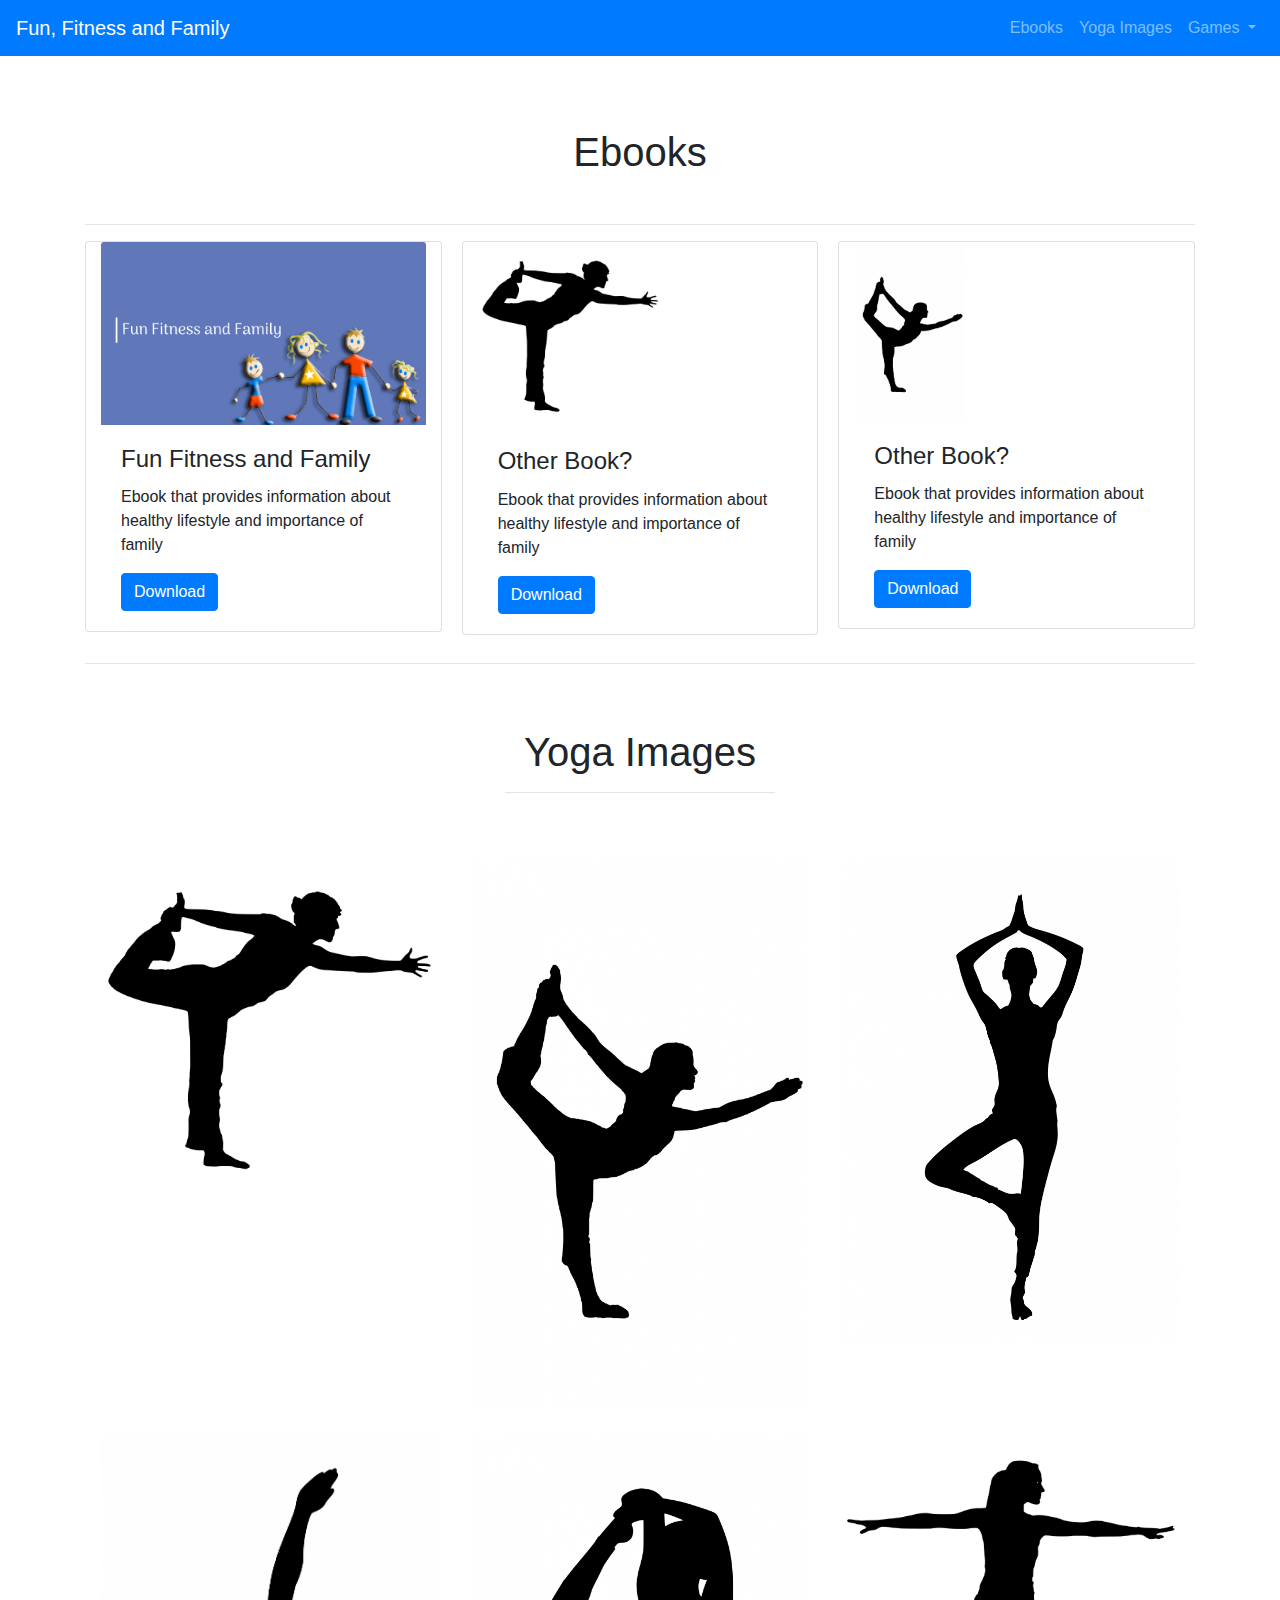
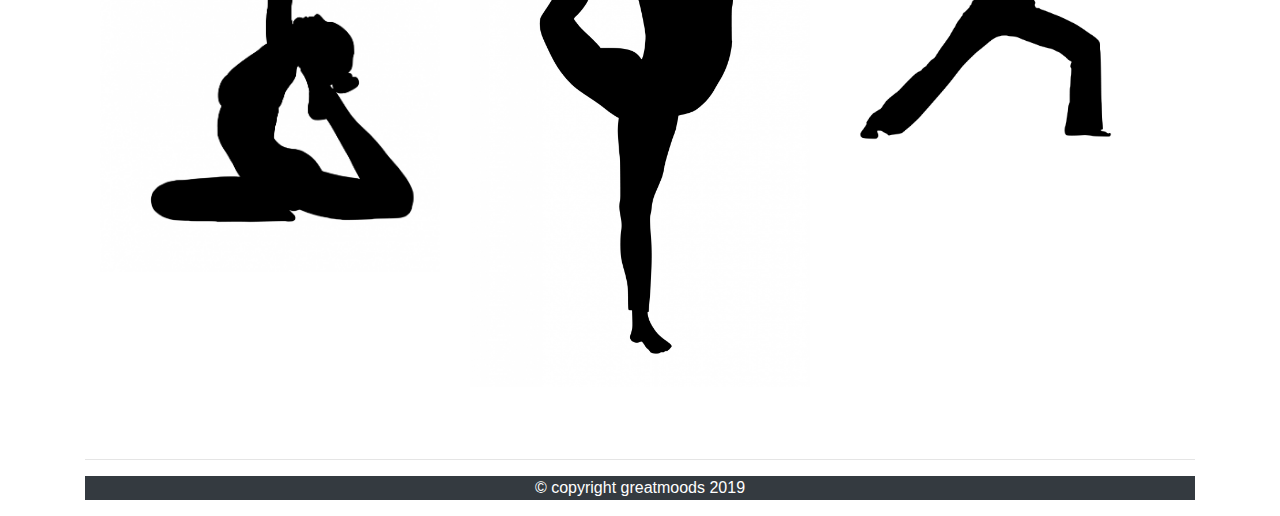
==== internship/src/index.html @ b4714812 "Basic Setup done creating a site" ====
<!DOCTYPE html>
<html lang="en">
<head>
  <title>Fun Fitness and Family</title>
  <meta charset="utf-8">
  <meta name="viewport" content="width=device-width, initial-scale=1">
  <link rel="stylesheet" href="https://maxcdn.bootstrapcdn.com/bootstrap/4.3.1/css/bootstrap.min.css">
  <script src="https://ajax.googleapis.com/ajax/libs/jquery/3.4.1/jquery.min.js"></script>
  <script src="https://cdnjs.cloudflare.com/ajax/libs/popper.js/1.14.7/umd/popper.min.js"></script>
  <script src="https://maxcdn.bootstrapcdn.com/bootstrap/4.3.1/js/bootstrap.min.js"></script>
  <script src="https://code.createjs.com/createjs-2015.11.26.min.js"></script>
<script src="motion.js"></script>
</head>
<body onload="init();">

<nav class="navbar navbar-expand-sm bg-primary navbar-dark fixed-top">
  <!-- Brand -->
  <a class="navbar-brand" href="#">Fun, Fitness and Family</a>
   <button class="navbar-toggler" type="button" data-toggle="collapse" data-target="#navbarSupportedContent" aria-controls="navbarSupportedContent" aria-expanded="false" aria-label="Toggle navigation">
    <span class="navbar-toggler-icon"></span>
  </button>

  <div class="collapse navbar-collapse" id="navbarSupportedContent">
  <!-- Links -->
  <ul class="navbar-nav ml-auto">
    <li class="nav-item">
      <a class="nav-link" href="#Ebooks">Ebooks</a>
    </li>
    <li class="nav-item">
      <a class="nav-link" href="#Yoga">Yoga Images</a>
    </li>

    <!-- Dropdown -->
    <li class="nav-item dropdown">
      <a class="nav-link dropdown-toggle" href="#" id="navbardrop" data-toggle="dropdown">
        Games
      </a>
      <div class="dropdown-menu">
        <a class="dropdown-item" href="#">Game 1</a>
        <a class="dropdown-item" href="#">Game 2</a>
        <a class="dropdown-item" href="#">Game 3</a>
      </div>
    </li>
  </ul>
</nav>
</div>

<!-- Motion-->
<div class="mb-100">
	<div id="animation_container" style="background-color:rgba(255, 255, 255, 1.00); width:100%; height:auto;">
		<canvas id="canvas" width=100% height=auto style="position: absolute;top: 50px; display: block; background-color:rgba(255, 255, 255, 1.00);"></canvas>
		<div id="dom_overlay_container" style="pointer-events:none; overflow:hidden; width:100%; height:auto; position: absolute; left: 0px; top: 50px; display: block;">
		</div>
	</div>
</div>

 <!-- Ebooks-->
<div class="container" id="Ebooks"style="margin-top:80px;">
  <h1 class="text-capitalize text-center pt-5 mb-5">Ebooks</h1>
  <hr w-25 mx-auto pt-5>
  <div class="card-columns ">
  <div class="card col-lg-12 col-md-6 col-12" style=" width:400px;">
    <img class="card-img-top" src="../images/coverpic.jpg" alt="Book 1" style="width:100%">
    <div class="card-body">
      <h4 class="card-title">Fun Fitness and Family</h4>
      <p class="card-text">Ebook that provides information about healthy lifestyle and importance of family</p>
      <a href="../pdf/internship.pdf" class="btn btn-primary">Download</a>
    </div>
  </div>
   <div class="card col-lg-12 col-md-6 col-12" style="width:400px;">
    <img class="card-img-top" src="../images/1.jpg" alt="Book 1" style="width:57%">
    <div class="card-body">
      <h4 class="card-title">Other Book?</h4>
      <p class="card-text">Ebook that provides information about healthy lifestyle and importance of family</p>
      <a href="../pdf/internship.pdf" class="btn btn-primary">Download</a>
    </div>
  </div>
   <div class="card col-lg-12 col-md-6 col-12" style="width:400px;">
    <img class="card-img-top" src="../images/2.jpg" alt="Book 1" style="width:34%">
    <div class="card-body">
      <h4 class="card-title">Other Book?</h4>
      <p class="card-text">Ebook that provides information about healthy lifestyle and importance of family</p>
      <a href="../pdf/internship.pdf" class="btn btn-primary">Download</a>
    </div>
  </div>
</div>

<hr w-25 mx-auto pt-5>

  <!-- Gallery-->
<section id="Yoga">
  <div class="container mb-5">
    <h1 class="text-capitalize text-center pt-5">Yoga Images</h1>
    <hr class="w-25 mx-auto pt-5">

    <div class="row">
      <div class="col-lg-4 col-md-2 col-12 mb-4">
      <a href="../images/1.jpg"> <img src="../images/1.jpg" class="img-fluid" /></a>
      </div>

      <div class="col-lg-4 col-md-2 col-12 mb-4">
      <a href="../images/2.jpg"> <img src="../images/2.jpg" class="img-fluid" /></a>
      </div>

      <div class="col-lg-4 col-md-2 col-12 mb-4">
      <a href="../images/3.jpg"> <img src="../images/3.jpg" class="img-fluid" /></a>
      </div>

      <div class="col-lg-4 col-md-2 col-12 mb-4">
      <a href="../images/4.jpg"> <img src="../images/4.jpg" class="img-fluid" /></a>
      </div>

      <div class="col-lg-4 col-md-2 col-12 mb-4">
      <a href="../images/5.jpg"> <img src="../images/5.jpg" class="img-fluid" /></a>
      </div>

      <div class="col-lg-4 col-md-2 col-12 mb-4" >
      <a href="../images/6.jpg"> <img src="../images/6.jpg" class="img-fluid" /></a>
      </div>

    </div>

</div>
</section>
<hr w-25 mx-auto pt-5>


<!--footer-->
<footer>
  <p class="text-center bg-dark text-white">  © copyright greatmoods 2019  </p>
</footer>

</body>
</html>
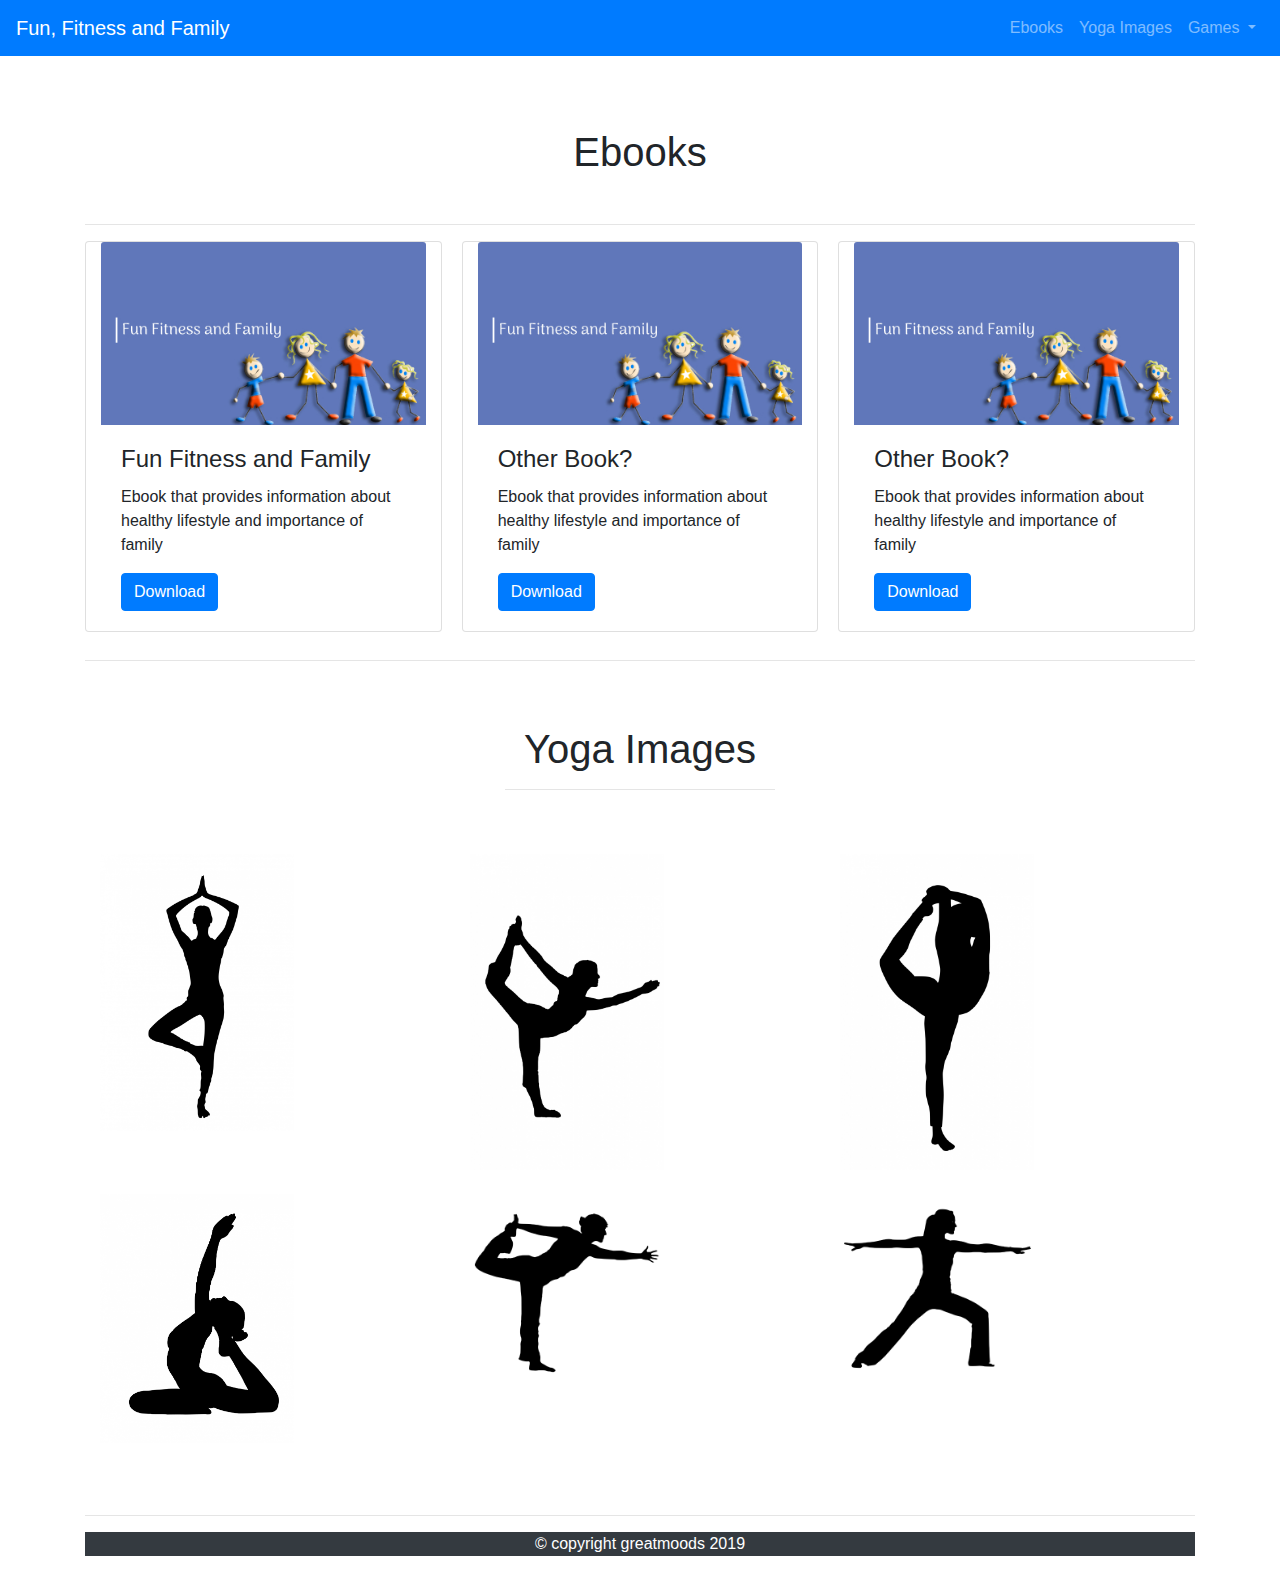
==== commit 4aa2a1a1: "clock added" ====
--- a/internship/src/index.html
+++ b/internship/src/index.html
@@ -36,7 +36,7 @@
         Games
       </a>
       <div class="dropdown-menu">
-        <a class="dropdown-item" href="#">Game 1</a>
+        <a class="dropdown-item" href="./clock.html">Game 1</a>
         <a class="dropdown-item" href="#">Game 2</a>
         <a class="dropdown-item" href="#">Game 3</a>
       </div>
@@ -44,6 +44,7 @@
   </ul>
 </nav>
 </div>
+
 
 <!-- Motion-->
 <div class="mb-100">
@@ -60,7 +61,7 @@
   <hr w-25 mx-auto pt-5>
   <div class="card-columns ">
   <div class="card col-lg-12 col-md-6 col-12" style=" width:400px;">
-    <img class="card-img-top" src="../images/coverpic.jpg" alt="Book 1" style="width:100%">
+    <a href="../images/coverpic.jpg"> <img class="card-img-top" src="../images/coverpic.jpg" alt="Book 1" style="width:100%"> </a>
     <div class="card-body">
       <h4 class="card-title">Fun Fitness and Family</h4>
       <p class="card-text">Ebook that provides information about healthy lifestyle and importance of family</p>
@@ -68,7 +69,7 @@
     </div>
   </div>
    <div class="card col-lg-12 col-md-6 col-12" style="width:400px;">
-    <img class="card-img-top" src="../images/1.jpg" alt="Book 1" style="width:57%">
+    <a href="../images/coverpic.jpg"> <img class="card-img-top" src="../images/coverpic.jpg" alt="Book 1" style="width:100%"> </a>
     <div class="card-body">
       <h4 class="card-title">Other Book?</h4>
       <p class="card-text">Ebook that provides information about healthy lifestyle and importance of family</p>
@@ -76,7 +77,7 @@
     </div>
   </div>
    <div class="card col-lg-12 col-md-6 col-12" style="width:400px;">
-    <img class="card-img-top" src="../images/2.jpg" alt="Book 1" style="width:34%">
+    <a href="../images/coverpic.jpg"> <img class="card-img-top" src="../images/coverpic.jpg" alt="Book 1" style="width:100%"> </a>
     <div class="card-body">
       <h4 class="card-title">Other Book?</h4>
       <p class="card-text">Ebook that provides information about healthy lifestyle and importance of family</p>
@@ -95,27 +96,27 @@
 
     <div class="row">
       <div class="col-lg-4 col-md-2 col-12 mb-4">
-      <a href="../images/1.jpg"> <img src="../images/1.jpg" class="img-fluid" /></a>
+      <a href="../images/3.jpg"> <img src="../images/3.jpg" class="img-fluid" style="width:57%" /></a>
       </div>
 
       <div class="col-lg-4 col-md-2 col-12 mb-4">
-      <a href="../images/2.jpg"> <img src="../images/2.jpg" class="img-fluid" /></a>
+      <a href="../images/2.jpg"> <img src="../images/2.jpg" class="img-fluid"  style="width:57%"/></a>
       </div>
 
       <div class="col-lg-4 col-md-2 col-12 mb-4">
-      <a href="../images/3.jpg"> <img src="../images/3.jpg" class="img-fluid" /></a>
+      <a href="../images/5.jpg"> <img src="../images/5.jpg" class="img-fluid" style="width:57%" /></a>
       </div>
 
       <div class="col-lg-4 col-md-2 col-12 mb-4">
-      <a href="../images/4.jpg"> <img src="../images/4.jpg" class="img-fluid" /></a>
+      <a href="../images/4.jpg"> <img src="../images/4.jpg" class="img-fluid" style="width:57%" /></a>
       </div>
 
       <div class="col-lg-4 col-md-2 col-12 mb-4">
-      <a href="../images/5.jpg"> <img src="../images/5.jpg" class="img-fluid" /></a>
+      <a href="../images/1.jpg"> <img src="../images/1.jpg" class="img-fluid" style="width:57%" /></a>
       </div>
 
       <div class="col-lg-4 col-md-2 col-12 mb-4" >
-      <a href="../images/6.jpg"> <img src="../images/6.jpg" class="img-fluid" /></a>
+      <a href="../images/6.jpg"> <img src="../images/6.jpg" class="img-fluid"  style="width:57%"/></a>
       </div>
 
     </div>
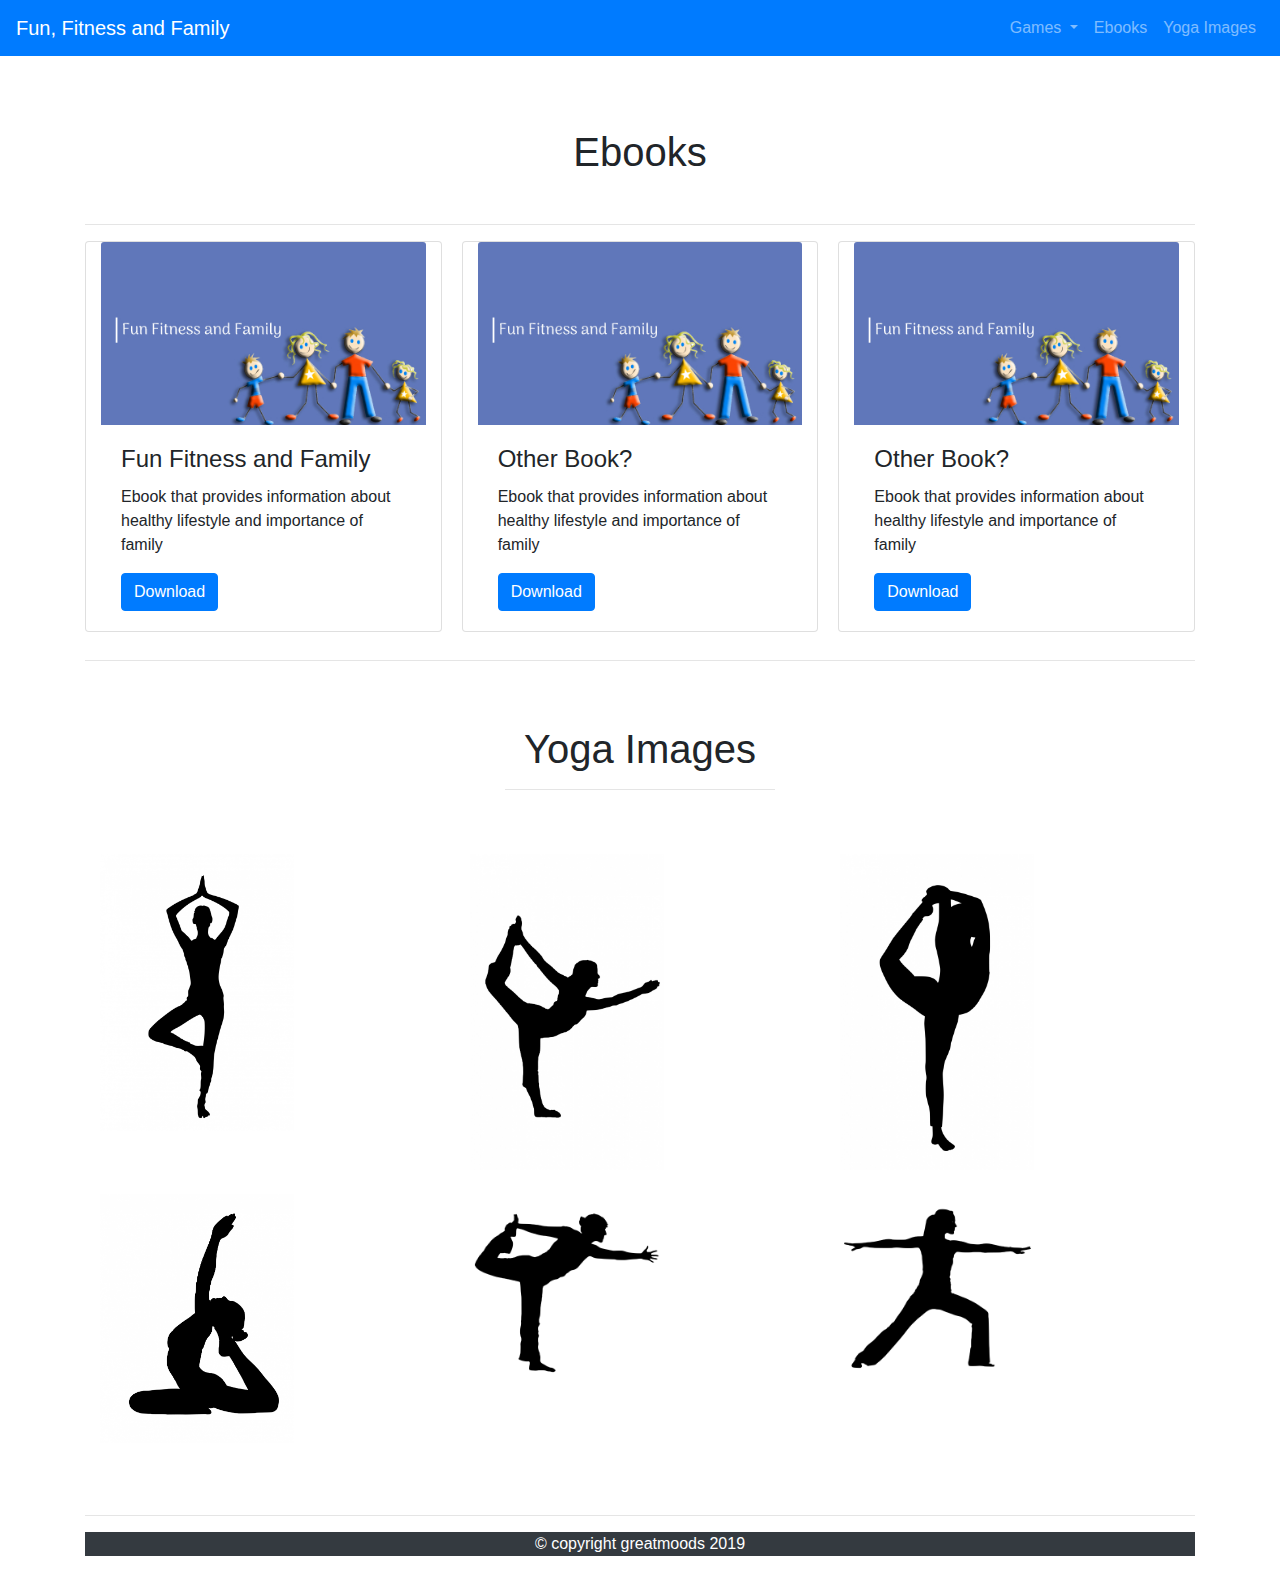
==== commit 16af8977: "Cauli Eat Game Added" ====
--- a/internship/src/index.html
+++ b/internship/src/index.html
@@ -23,6 +23,17 @@
   <div class="collapse navbar-collapse" id="navbarSupportedContent">
   <!-- Links -->
   <ul class="navbar-nav ml-auto">
+  	    <!-- Dropdown -->
+    <li class="nav-item dropdown">
+      <a class="nav-link dropdown-toggle" href="#" id="navbardrop" data-toggle="dropdown">
+        Games
+      </a>
+      <div class="dropdown-menu">
+        <a class="dropdown-item" href="./clock.html">Clock Game</a>
+        <a class="dropdown-item" href="./healthyfood.html">Cauli Eat</a>
+        <a class="dropdown-item" href="#">Game 3</a>
+      </div>
+    </li>
     <li class="nav-item">
       <a class="nav-link" href="#Ebooks">Ebooks</a>
     </li>
@@ -30,17 +41,6 @@
       <a class="nav-link" href="#Yoga">Yoga Images</a>
     </li>
 
-    <!-- Dropdown -->
-    <li class="nav-item dropdown">
-      <a class="nav-link dropdown-toggle" href="#" id="navbardrop" data-toggle="dropdown">
-        Games
-      </a>
-      <div class="dropdown-menu">
-        <a class="dropdown-item" href="./clock.html">Game 1</a>
-        <a class="dropdown-item" href="#">Game 2</a>
-        <a class="dropdown-item" href="#">Game 3</a>
-      </div>
-    </li>
   </ul>
 </nav>
 </div>
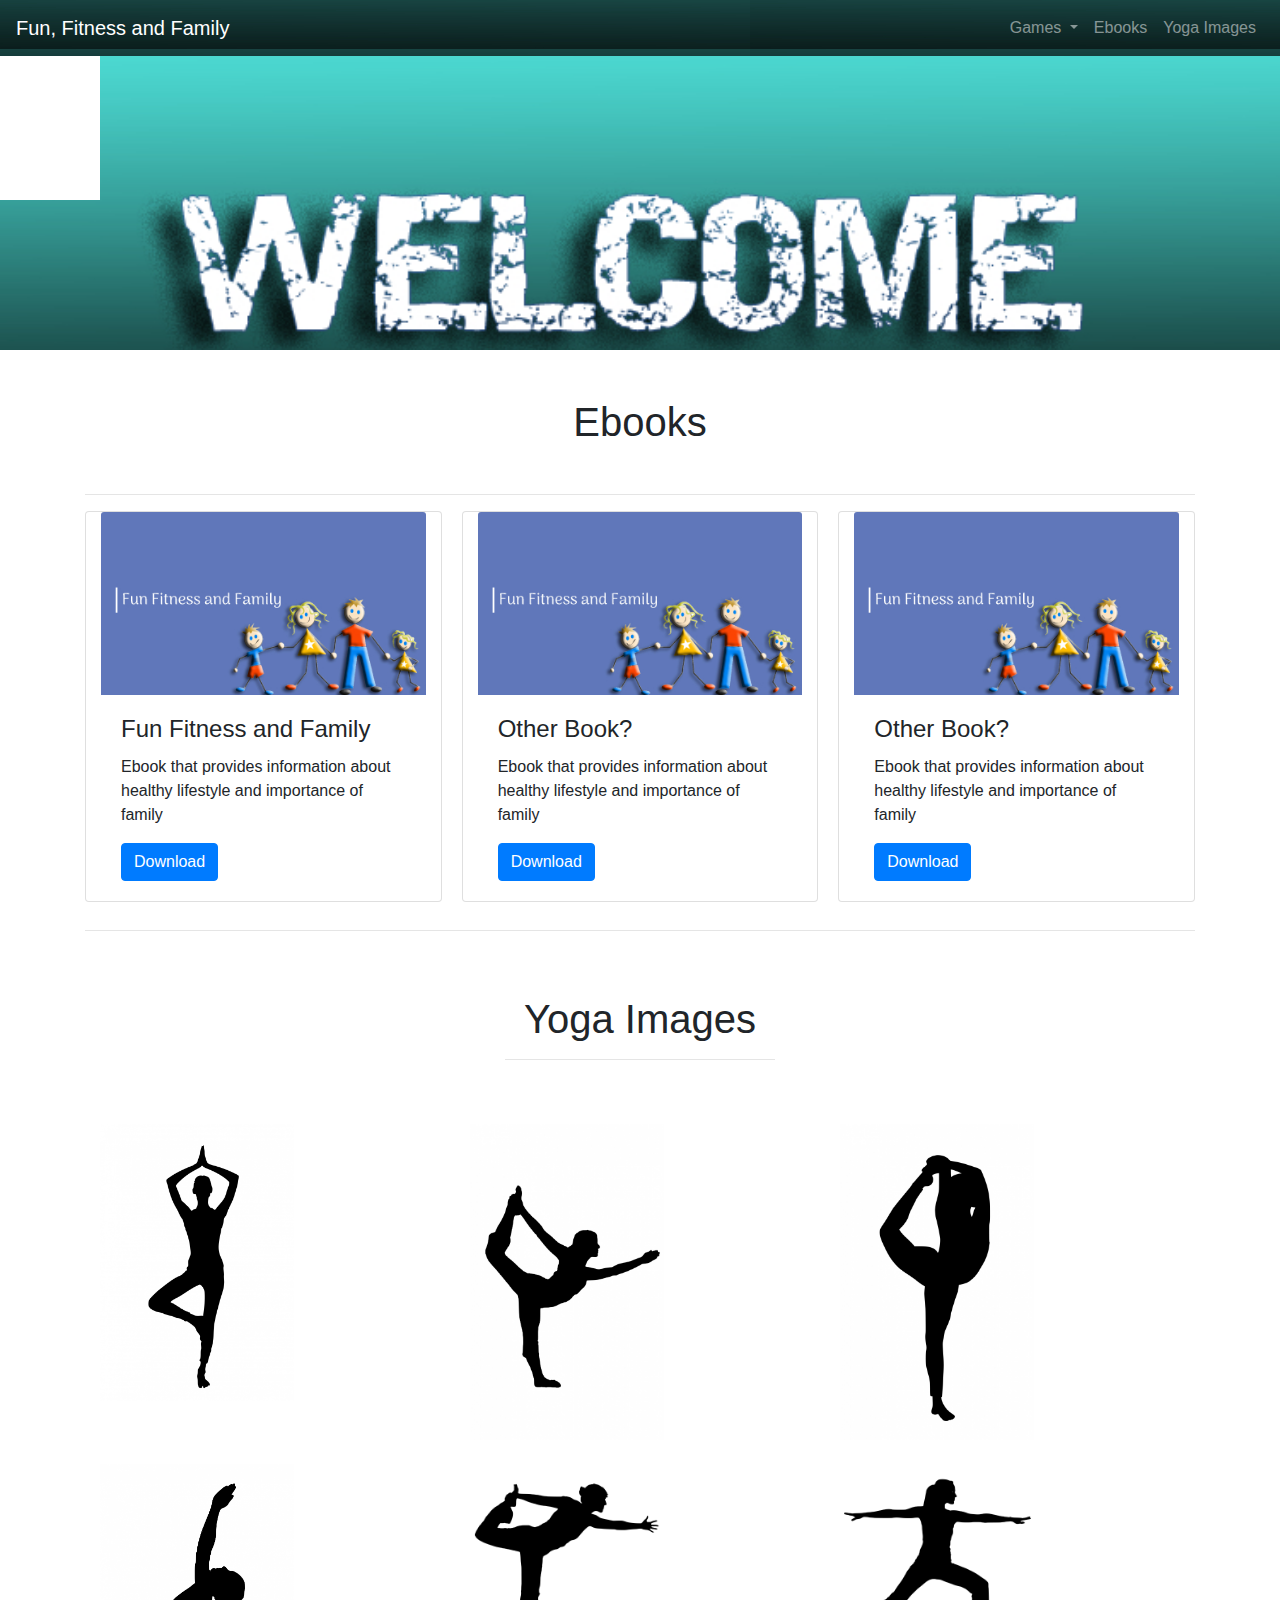
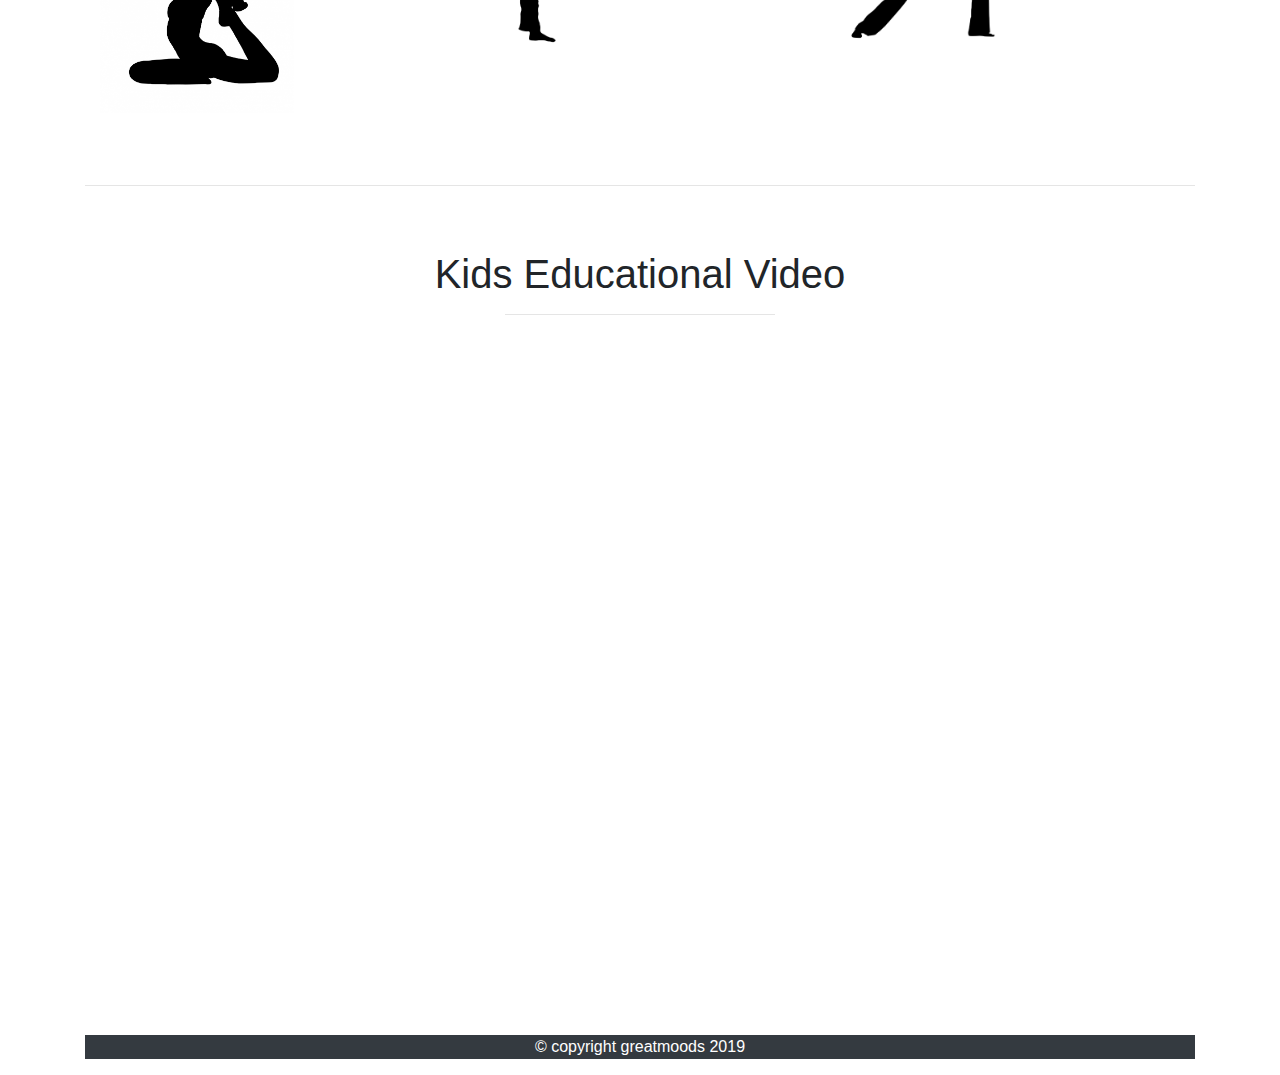
==== commit 959de22d: "Navbar added, fixed background, some styles added" ====
--- a/internship/src/index.html
+++ b/internship/src/index.html
@@ -9,6 +9,7 @@
   <script src="https://cdnjs.cloudflare.com/ajax/libs/popper.js/1.14.7/umd/popper.min.js"></script>
   <script src="https://maxcdn.bootstrapcdn.com/bootstrap/4.3.1/js/bootstrap.min.js"></script>
   <script src="https://code.createjs.com/createjs-2015.11.26.min.js"></script>
+  <link rel="stylesheet" type="text/css" href="./styles.css">
 <script src="motion.js"></script>
 </head>
 <body onload="init();">
@@ -45,9 +46,8 @@
 </nav>
 </div>
 
-
 <!-- Motion-->
-<div class="mb-100">
+<div class=" mb-100">
 	<div id="animation_container" style="background-color:rgba(255, 255, 255, 1.00); width:100%; height:auto;">
 		<canvas id="canvas" width=100% height=auto style="position: absolute;top: 50px; display: block; background-color:rgba(255, 255, 255, 1.00);"></canvas>
 		<div id="dom_overlay_container" style="pointer-events:none; overflow:hidden; width:100%; height:auto; position: absolute; left: 0px; top: 50px; display: block;">
@@ -55,8 +55,13 @@
 	</div>
 </div>
 
+ <!-- Fixed Background -->
+
+ <div class="parallax mb-0"></div>
+
+
  <!-- Ebooks-->
-<div class="container" id="Ebooks"style="margin-top:80px;">
+<div class="container" id="Ebooks">
   <h1 class="text-capitalize text-center pt-5 mb-5">Ebooks</h1>
   <hr w-25 mx-auto pt-5>
   <div class="card-columns ">
@@ -125,6 +130,17 @@
 </section>
 <hr w-25 mx-auto pt-5>
 
+<!--Video-->
+<section id="Exercise">
+  <div class="container mb-5">
+    <h1 class="text-capitalize text-center pt-5">Kids Educational Video</h1>
+    <hr class="w-25 mx-auto pt-5">
+<div class="embed-responsive embed-responsive-16by9">
+  <iframe class="embed-responsive-item" src="https://www.youtube.com/embed/Z5VMThf0sM4" allowfullscreen></iframe>
+</div>
+</div>
+</section>
+
 
 <!--footer-->
 <footer>
--- a/internship/src/styles.css
+++ b/internship/src/styles.css
@@ -0,0 +1,31 @@
+
+.parallax {
+   background:url("../images/typorama-750x350.jpg") no-repeat top center;
+   background: transparent url("../images/typorama-750x350.jpg") no-repeat top center fixed;
+   -webkit-background-size: cover;
+   -moz-background-size: cover;
+   -o-background-size: cover;
+   background-size: 100%;
+   height: 350px;
+}
+
+.navbar {
+background: url("../images/navbar.jpg") repeat top left;
+}
+
+.dropdown-item {
+background: url("../images/navbar.jpg") repeat top left;
+color: white;
+}
+
+.card-img-top:hover {
+  -ms-transform: scale(1.01); /* IE 9 */
+  -webkit-transform: scale(1.01); /* Safari 3-8 */
+  transform: scale(1.01); 
+}
+
+.img-fluid:hover {
+  -ms-transform: scale(1.01); /* IE 9 */
+  -webkit-transform: scale(1.01); /* Safari 3-8 */
+  transform: scale(1.01); 
+}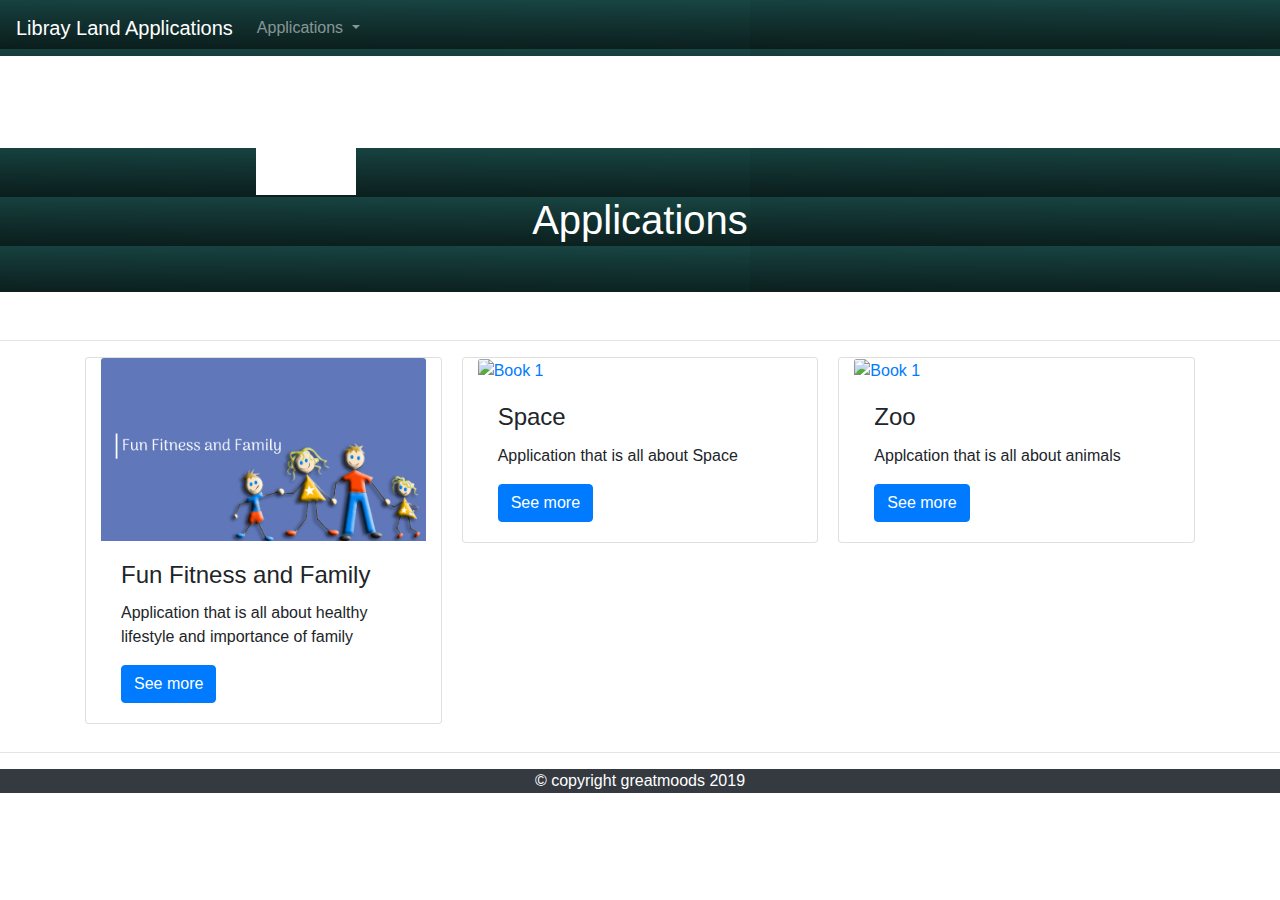
==== commit 0b18d8d5: "Space is responsive" ====
--- a/internship/src/index.html
+++ b/internship/src/index.html
@@ -1,151 +1,100 @@
-<!DOCTYPE html>
-<html lang="en">
-<head>
-  <title>Fun Fitness and Family</title>
-  <meta charset="utf-8">
-  <meta name="viewport" content="width=device-width, initial-scale=1">
-  <link rel="stylesheet" href="https://maxcdn.bootstrapcdn.com/bootstrap/4.3.1/css/bootstrap.min.css">
-  <script src="https://ajax.googleapis.com/ajax/libs/jquery/3.4.1/jquery.min.js"></script>
-  <script src="https://cdnjs.cloudflare.com/ajax/libs/popper.js/1.14.7/umd/popper.min.js"></script>
-  <script src="https://maxcdn.bootstrapcdn.com/bootstrap/4.3.1/js/bootstrap.min.js"></script>
-  <script src="https://code.createjs.com/createjs-2015.11.26.min.js"></script>
-  <link rel="stylesheet" type="text/css" href="./styles.css">
-<script src="motion.js"></script>
-</head>
-<body onload="init();">
-
-<nav class="navbar navbar-expand-sm bg-primary navbar-dark fixed-top">
-  <!-- Brand -->
-  <a class="navbar-brand" href="#">Fun, Fitness and Family</a>
-   <button class="navbar-toggler" type="button" data-toggle="collapse" data-target="#navbarSupportedContent" aria-controls="navbarSupportedContent" aria-expanded="false" aria-label="Toggle navigation">
-    <span class="navbar-toggler-icon"></span>
-  </button>
-
-  <div class="collapse navbar-collapse" id="navbarSupportedContent">
-  <!-- Links -->
-  <ul class="navbar-nav ml-auto">
-  	    <!-- Dropdown -->
-    <li class="nav-item dropdown">
-      <a class="nav-link dropdown-toggle" href="#" id="navbardrop" data-toggle="dropdown">
-        Games
-      </a>
-      <div class="dropdown-menu">
-        <a class="dropdown-item" href="./clock.html">Clock Game</a>
-        <a class="dropdown-item" href="./healthyfood.html">Cauli Eat</a>
-        <a class="dropdown-item" href="#">Game 3</a>
-      </div>
-    </li>
-    <li class="nav-item">
-      <a class="nav-link" href="#Ebooks">Ebooks</a>
-    </li>
-    <li class="nav-item">
-      <a class="nav-link" href="#Yoga">Yoga Images</a>
-    </li>
-
-  </ul>
-</nav>
-</div>
-
-<!-- Motion-->
-<div class=" mb-100">
-	<div id="animation_container" style="background-color:rgba(255, 255, 255, 1.00); width:100%; height:auto;">
-		<canvas id="canvas" width=100% height=auto style="position: absolute;top: 50px; display: block; background-color:rgba(255, 255, 255, 1.00);"></canvas>
-		<div id="dom_overlay_container" style="pointer-events:none; overflow:hidden; width:100%; height:auto; position: absolute; left: 0px; top: 50px; display: block;">
-		</div>
-	</div>
-</div>
-
- <!-- Fixed Background -->
-
- <div class="parallax mb-0"></div>
-
-
- <!-- Ebooks-->
-<div class="container" id="Ebooks">
-  <h1 class="text-capitalize text-center pt-5 mb-5">Ebooks</h1>
-  <hr w-25 mx-auto pt-5>
-  <div class="card-columns ">
-  <div class="card col-lg-12 col-md-6 col-12" style=" width:400px;">
-    <a href="../images/coverpic.jpg"> <img class="card-img-top" src="../images/coverpic.jpg" alt="Book 1" style="width:100%"> </a>
-    <div class="card-body">
-      <h4 class="card-title">Fun Fitness and Family</h4>
-      <p class="card-text">Ebook that provides information about healthy lifestyle and importance of family</p>
-      <a href="../pdf/internship.pdf" class="btn btn-primary">Download</a>
-    </div>
-  </div>
-   <div class="card col-lg-12 col-md-6 col-12" style="width:400px;">
-    <a href="../images/coverpic.jpg"> <img class="card-img-top" src="../images/coverpic.jpg" alt="Book 1" style="width:100%"> </a>
-    <div class="card-body">
-      <h4 class="card-title">Other Book?</h4>
-      <p class="card-text">Ebook that provides information about healthy lifestyle and importance of family</p>
-      <a href="../pdf/internship.pdf" class="btn btn-primary">Download</a>
-    </div>
-  </div>
-   <div class="card col-lg-12 col-md-6 col-12" style="width:400px;">
-    <a href="../images/coverpic.jpg"> <img class="card-img-top" src="../images/coverpic.jpg" alt="Book 1" style="width:100%"> </a>
-    <div class="card-body">
-      <h4 class="card-title">Other Book?</h4>
-      <p class="card-text">Ebook that provides information about healthy lifestyle and importance of family</p>
-      <a href="../pdf/internship.pdf" class="btn btn-primary">Download</a>
-    </div>
-  </div>
-</div>
-
-<hr w-25 mx-auto pt-5>
-
-  <!-- Gallery-->
-<section id="Yoga">
-  <div class="container mb-5">
-    <h1 class="text-capitalize text-center pt-5">Yoga Images</h1>
-    <hr class="w-25 mx-auto pt-5">
-
-    <div class="row">
-      <div class="col-lg-4 col-md-2 col-12 mb-4">
-      <a href="../images/3.jpg"> <img src="../images/3.jpg" class="img-fluid" style="width:57%" /></a>
-      </div>
-
-      <div class="col-lg-4 col-md-2 col-12 mb-4">
-      <a href="../images/2.jpg"> <img src="../images/2.jpg" class="img-fluid"  style="width:57%"/></a>
-      </div>
-
-      <div class="col-lg-4 col-md-2 col-12 mb-4">
-      <a href="../images/5.jpg"> <img src="../images/5.jpg" class="img-fluid" style="width:57%" /></a>
-      </div>
-
-      <div class="col-lg-4 col-md-2 col-12 mb-4">
-      <a href="../images/4.jpg"> <img src="../images/4.jpg" class="img-fluid" style="width:57%" /></a>
-      </div>
-
-      <div class="col-lg-4 col-md-2 col-12 mb-4">
-      <a href="../images/1.jpg"> <img src="../images/1.jpg" class="img-fluid" style="width:57%" /></a>
-      </div>
-
-      <div class="col-lg-4 col-md-2 col-12 mb-4" >
-      <a href="../images/6.jpg"> <img src="../images/6.jpg" class="img-fluid"  style="width:57%"/></a>
-      </div>
-
-    </div>
-
-</div>
-</section>
-<hr w-25 mx-auto pt-5>
-
-<!--Video-->
-<section id="Exercise">
-  <div class="container mb-5">
-    <h1 class="text-capitalize text-center pt-5">Kids Educational Video</h1>
-    <hr class="w-25 mx-auto pt-5">
-<div class="embed-responsive embed-responsive-16by9">
-  <iframe class="embed-responsive-item" src="https://www.youtube.com/embed/Z5VMThf0sM4" allowfullscreen></iframe>
-</div>
-</div>
-</section>
-
-
-<!--footer-->
-<footer>
-  <p class="text-center bg-dark text-white">  © copyright greatmoods 2019  </p>
-</footer>
-
-</body>
+<!DOCTYPE html>
+<html lang="en">
+<head>
+  <title>Library Land Applications</title>
+  <meta charset="utf-8">
+  <meta name="viewport" content="width=device-width, initial-scale=1">
+  <link rel="stylesheet" href="https://maxcdn.bootstrapcdn.com/bootstrap/4.3.1/css/bootstrap.min.css">
+  <link rel="stylesheet" type="text/css" href="styles.css">
+  <script src="https://ajax.googleapis.com/ajax/libs/jquery/3.4.1/jquery.min.js"></script>
+  <script src="https://cdnjs.cloudflare.com/ajax/libs/popper.js/1.14.7/umd/popper.min.js"></script>
+  <script src="https://maxcdn.bootstrapcdn.com/bootstrap/4.3.1/js/bootstrap.min.js"></script>
+  <script src="https://code.createjs.com/createjs-2015.11.26.min.js"></script>
+  <script src="table.js"></script>
+</head>
+<body onload="init();">
+
+<nav class="navbar navbar-expand-sm bg-primary navbar-dark fixed-top">
+  <!-- Brand -->
+  <a class="navbar-brand" href="#">Libray Land Applications</a>
+   <button class="navbar-toggler" type="button" data-toggle="collapse" data-target="#navbarSupportedContent" aria-controls="navbarSupportedContent" aria-expanded="false" aria-label="Toggle navigation">
+    <span class="navbar-toggler-icon"></span>
+  </button>
+
+  <div class="collapse navbar-collapse" id="navbarSupportedContent">
+  <!-- Links -->
+  <ul class="navbar-nav ml-20">
+  	    <!-- Dropdown -->
+    <li class="nav-item dropdown">
+      <a class="nav-link dropdown-toggle" href="#" id="navbardrop" data-toggle="dropdown">
+        Applications
+      </a>
+      <div class="dropdown-menu">
+        <a class="dropdown-item" href="./fun/index.html">Fun Fitness and Family</a>
+        <a class="dropdown-item" href="./space/index.html">Space</a>
+        <a class="dropdown-item" href="#">Zoo</a>
+      </div>
+    </li>
+  </ul>
+</nav>
+</div>
+
+<!-- Motion-->
+<section class="floor pb-5">
+<div class="mb-100 d-flex justify-content-center" >
+	<div id="animation_container" style="background-color:rgba(255, 255, 255, 1.00); width:60%; height:auto;">
+		<canvas id="canvas" width=100% height=auto style="position: absolute; top: 45px; display: block; background-color:rgba(255, 255, 255, 1.00);"></canvas>
+		<div id="dom_overlay_container" style="pointer-events:none; overflow:hidden; width:60%; height:auto; position: absolute; top: 45px; display: block;">
+		</div>
+	</div>
+</div>
+</section>
+
+
+
+ <!-- Applications-->
+ <section  id="Ebooks" style="margin-Top:100px">
+  <h1 class="colorTitle text-white text-capitalize text-center bg-primary pt-5 mb-5 pb-5 mt-5">Applications</h1>
+  <hr w-25 mx-auto pt-5>
+  <div class="card-columns container">
+
+  <div class="card col-lg-12 col-md-6 col-12" style=" width:400px;">
+    <a href="../images/coverpic.jpg"> <img class="card-img-top" src="../images/coverpic.jpg" alt="Book 1" style="width:100%"> </a>
+    <div class="card-body">
+      <h4 class="card-title">Fun Fitness and Family</h4>
+      <p class="card-text">Application that is all about healthy lifestyle and importance of family</p>
+      <a href="./fun/index.html" class="btn btn-primary">See more</a>
+    </div>
+  </div>
+
+   <div class="card col-lg-12 col-md-6 col-12" style="width:400px;">
+    <a href="../images/space.jpg"> <img class="card-img-top" src="../images/space.jpg" alt="Book 1" style="width:100%"> </a>
+    <div class="card-body">
+      <h4 class="card-title">Space</h4>
+      <p class="card-text">Application that is all about Space</p>
+      <a href="./space/index.html" class="btn btn-primary">See more</a>
+    </div>
+  </div>
+  
+   <div class="card col-lg-12 col-md-6 col-12" style="width:400px;">
+    <a href="../images/monkey.jpg"> <img class="card-img-top" src="../images/monkey.jpg" alt="Book 1" style="width:100%"> </a>
+    <div class="card-body">
+      <h4 class="card-title">Zoo</h4>
+      <p class="card-text">Applcation that is all about animals</p>
+      <a href="../pdf/internship.pdf" class="btn btn-primary">See more</a>
+    </div>
+  </div>
+
+</div>
+ 	
+ </section>
+
+<hr w-25 mx-auto pt-5>
+
+
+
+<!--footer-->
+<footer>
+  <p class="text-center bg-dark text-white ">  © copyright greatmoods 2019  </p>
+</footer>
 </html>--- a/internship/src/styles.css
+++ b/internship/src/styles.css
@@ -10,6 +10,14 @@
 }
 
 .navbar {
+background: url("../images/navbar.jpg") repeat top left;
+}
+
+.floor {
+background: url("../images/karndean-knight-tile-carrara-marble-t90-80-p.png") repeat bottom left;
+}
+
+.colorTitle  {
 background: url("../images/navbar.jpg") repeat top left;
 }
 
@@ -28,4 +36,11 @@
   -ms-transform: scale(1.01); /* IE 9 */
   -webkit-transform: scale(1.01); /* Safari 3-8 */
   transform: scale(1.01); 
+}
+
+@media screen and (max-width: 600px) {
+  .parallax  {
+    visibility: hidden;
+    display: none;
+  }
 }